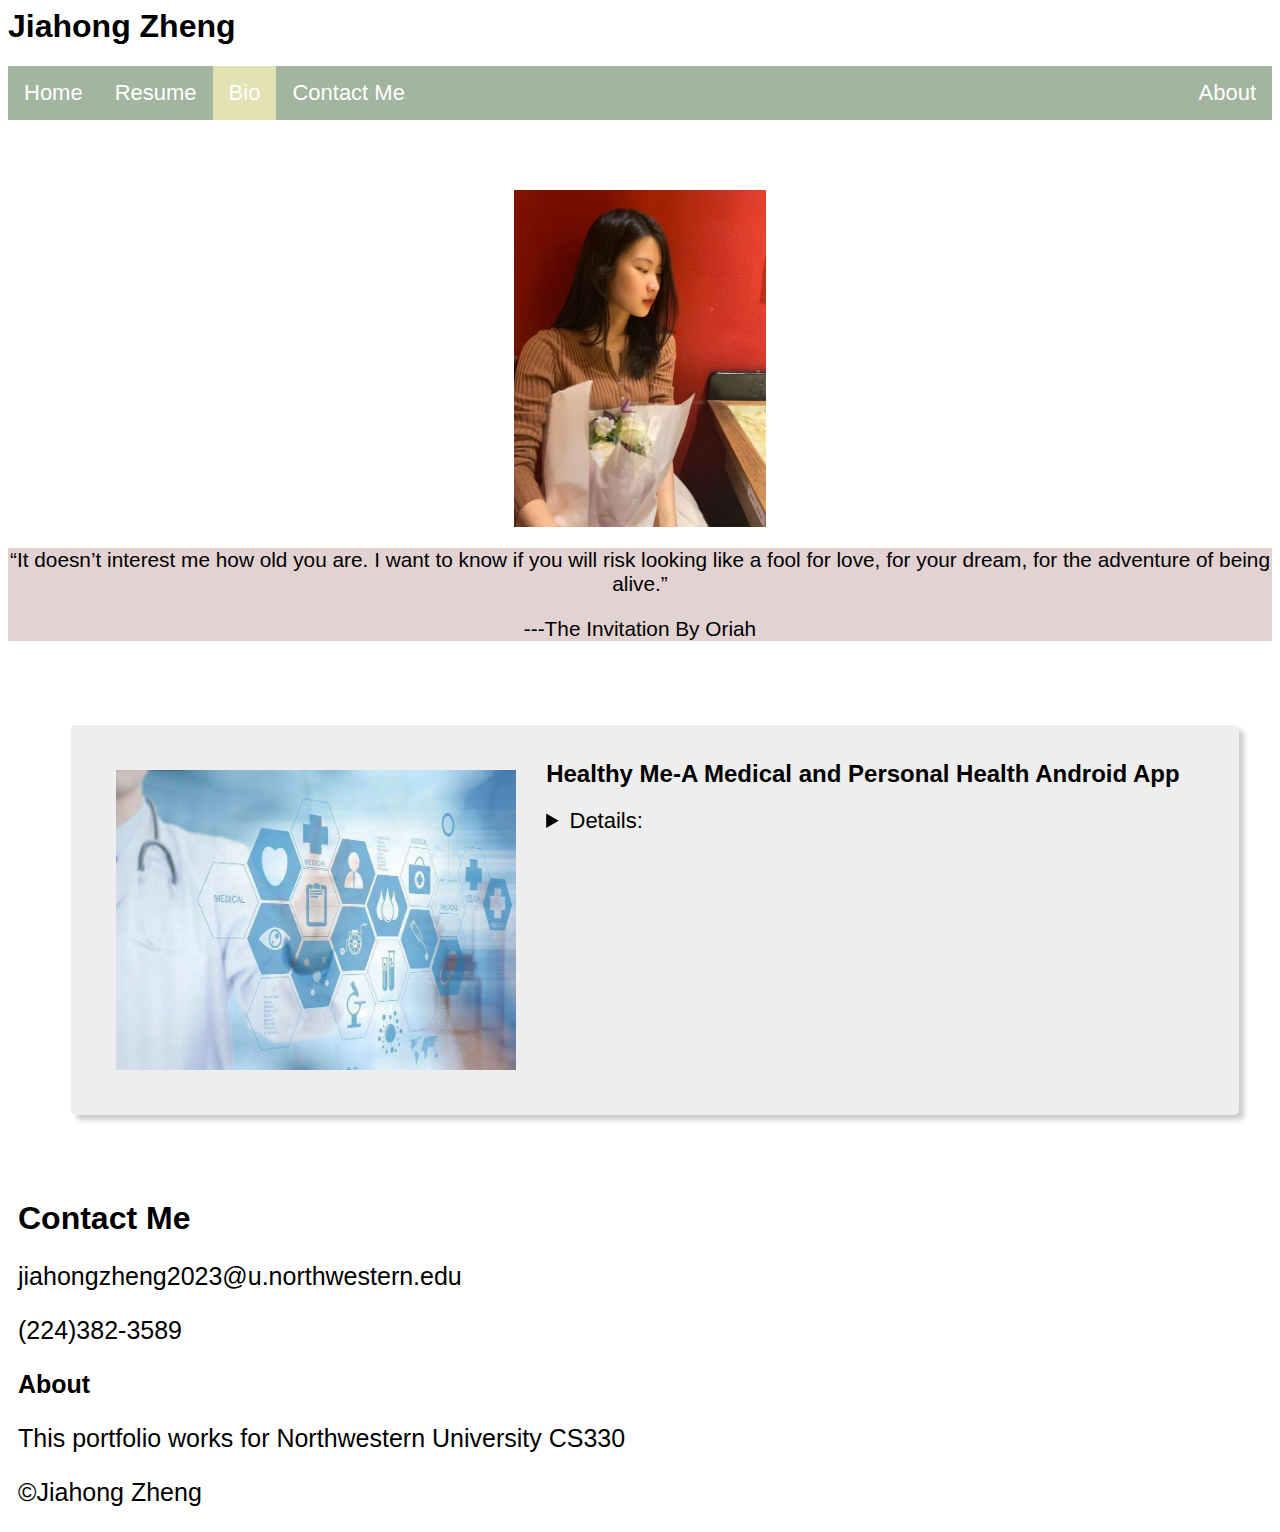
==== Bio.html @ b420c169 "added code" ====
<html>

    <head>
        <title>Jiahong Zheng‘s profile-bio</title>
        <link rel="stylesheet" type="text/css" href="style.css"/>
    </head>
   
    <body>
        <header>
            <h1>Jiahong Zheng</h1>
        </header>
        <nav aria-labelledby="mainnavheader">
            <ul class="topnav">
                <li><a href="index.html">Home</a></li>
                <li><a target="_blank" href="https://drive.google.com/file/d/1E-k8q14pU2FIzIOYG67VFkQvkntUAPvN/view?usp=sharing">Resume</a></li>
                <li><a class="active" href="bio.html">Bio</a></li>
                <li><a href="#contact-info">Contact Me</a></li>
                <li class="right"><a href="#about">About</a></li>
        </nav>

  <main>
    <div>
    <span><img class="center"src="images/photo.jpeg" alt="my bio photo"></span>
<div id="poem">
    <p >“It doesn’t interest me how old you are. I want to know if you will risk looking like a fool for love, for your dream, for the adventure of being alive.”</p> 
    <p >---The Invitation By Oriah</p>
</div>
    </div>

        <div class="project">
    <span><img class="projectImg"src="images/healthy.jpeg" alt="Healthy Me-A Medical and Personal Health Android App"></span>
    
    <h2 class="projectName">Healthy Me-A Medical and Personal Health Android App </h2>
    <details>
        <summary>Details:</summary>
        <li>Defined the roadmap of the project and lead the project</li>
        <li>Developed medical emergency cards feature, emergency assistance system and personal</li>
        <li>medication reminders feature which can be sent to designated family members and friends</li>
        <li>Implemented the medical report OCR identification system, which enabled calling external
interface, searching historical reports and saving locally
        <li>Built personal contraindications checker using SQLite database
    </details>
    </div>    
  </main>



  <div class="contact-info">
    <h1>Contact Me</h1>
    <p id="email">jiahongzheng2023@u.northwestern.edu</p>
    <p id="Phone">(224)382-3589</p>
  </div>


  <footer>
    <h2 id ="about">About</h2>
    <p>This portfolio works for Northwestern University CS330</p>
    <p id ="about">©Jiahong Zheng</p>
  </footer>
</body>
</html>
---- style.css ----
/* 
	Global classes 
					*/
body {
	font-family: Avenir, sans-serif;
}

summary{
	margin: 0;
 	padding: 0;
 	font-size: 22px;
 	font-weight: 5px;
}
details{
	margin: 0;
 	padding: 0;
 	font-size: 22px;
 	font-weight: 5px;
}
.project{
  display: inline-block;
  vertical-align: top;
  width: 90%;
  margin: 5%;
  padding: 15px;
  background-color: #eee;
  border-radius: 5px;
  box-shadow: 5px 5px 5px #0003;
}
.projectImg{
	width: 400px;
	height:300px;
	float: left;
  vertical-align: center;
  algin:center;
	hspace:100;
  padding: 30px 30px 30px 30px;
}
.projectName{
	
}

.center {
  display: block;
  margin-left: auto;
  margin-right: auto;
  padding-top: 70px;
  margin-bottom: auto;
  width: 20%;
  height: auto;
}

footer{
  font-size: 25px;
  margin-left: 10px;
}
#email{
	font-size: 25px;
}
#phone{
  font-size: 25px;
}#about{
  font-size: 25px;
}

.contact-info{
  margin-left: 10px;
}
#poem {
  background-color: #E2D2D2;
  text-align: center;
  font-family: Brush Script MT (cursive);
  font-size: 130%;
}

ul.topnav {
  list-style-type: none;
  margin: 0;
  padding: 0;
  overflow: hidden;
  background-color: #A2B59F;
}

ul.topnav li {float: left;}

ul.topnav li a {
  display: block;
  color: white;
  text-align: center;
  font-size: 22px;
  padding: 14px 16px;
  text-decoration: none;
}

ul.topnav li a:hover:not(.active) {background-color: #BFC8D7;}

ul.topnav li a.active {background-color: #E3E2B4;}

ul.topnav li.right {float: right;}
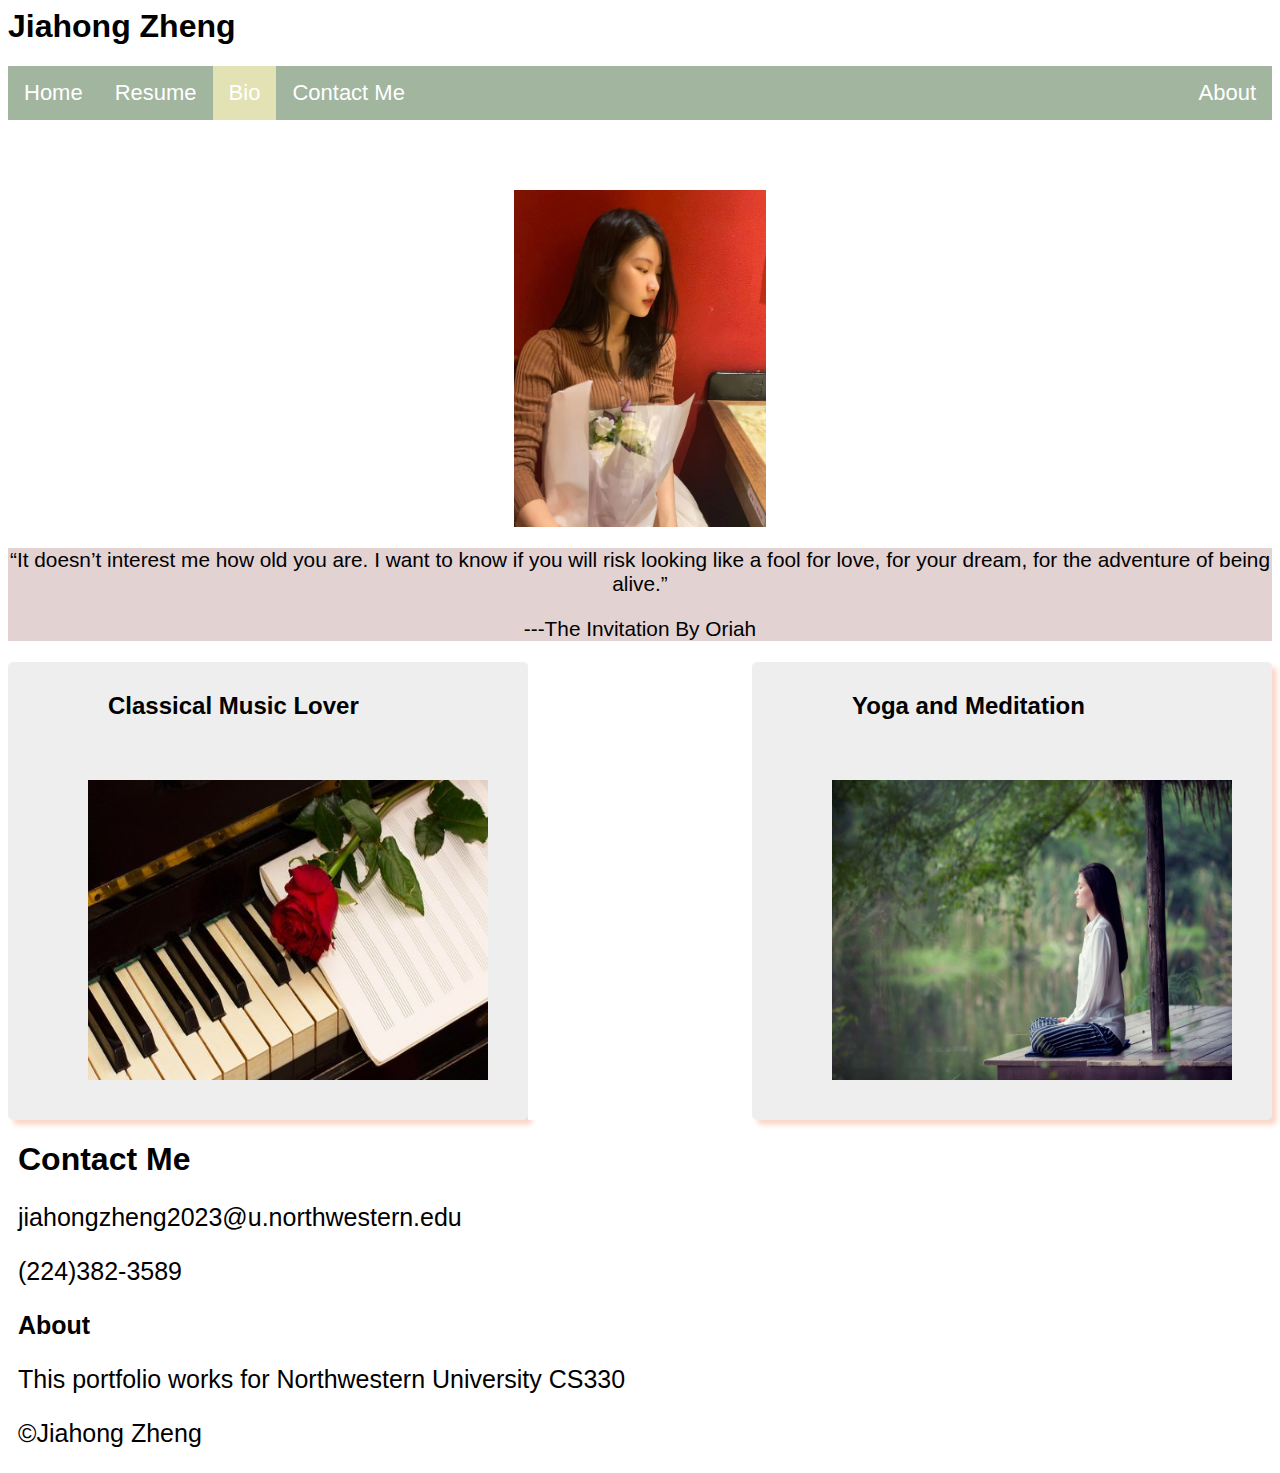
==== commit 083646fa: "updated" ====
--- a/Bio.html
+++ b/Bio.html
@@ -14,11 +14,12 @@
                 <li><a href="index.html">Home</a></li>
                 <li><a target="_blank" href="https://drive.google.com/file/d/1E-k8q14pU2FIzIOYG67VFkQvkntUAPvN/view?usp=sharing">Resume</a></li>
                 <li><a class="active" href="bio.html">Bio</a></li>
-                <li><a href="#contact-info">Contact Me</a></li>
+                <li><a href="#contact">Contact Me</a></li>
                 <li class="right"><a href="#about">About</a></li>
         </nav>
 
   <main>
+
     <div>
     <span><img class="center"src="images/photo.jpeg" alt="my bio photo"></span>
 <div id="poem">
@@ -26,27 +27,27 @@
     <p >---The Invitation By Oriah</p>
 </div>
     </div>
-
-        <div class="project">
-    <span><img class="projectImg"src="images/healthy.jpeg" alt="Healthy Me-A Medical and Personal Health Android App"></span>
-    
-    <h2 class="projectName">Healthy Me-A Medical and Personal Health Android App </h2>
-    <details>
-        <summary>Details:</summary>
-        <li>Defined the roadmap of the project and lead the project</li>
-        <li>Developed medical emergency cards feature, emergency assistance system and personal</li>
-        <li>medication reminders feature which can be sent to designated family members and friends</li>
-        <li>Implemented the medical report OCR identification system, which enabled calling external
-interface, searching historical reports and saving locally
-        <li>Built personal contraindications checker using SQLite database
-    </details>
-    </div>    
+    <div style="width: 100%; display: table;">
+    <div style="display: table-row; height: 100px;">           
+    <div class="hobby1">
+        <h2 class="hobbyName">Classical Music Lover</h2>
+        <span><img class="hobbyImg"src="images/piano.jpeg" alt="piano"></span>
+    </div>  
+    <div style="display: table-cell; background: white;"> 
+    </div>
+    <div class="hobby2">
+        <h2 class="hobbyName">Yoga and Meditation</h2>
+        <span><img class="hobbyImg"src="images/yoga.jpeg" alt="yoga"></span>
+    </div>
+    </div>
+    </div>
+   
   </main>
 
 
 
   <div class="contact-info">
-    <h1>Contact Me</h1>
+    <h1 id="contact">Contact Me</h1>
     <p id="email">jiahongzheng2023@u.northwestern.edu</p>
     <p id="Phone">(224)382-3589</p>
   </div>
--- a/style.css
+++ b/style.css
@@ -27,17 +27,48 @@
   border-radius: 5px;
   box-shadow: 5px 5px 5px #0003;
 }
+.hobby1{
+  /*display: inline-block;*/
+  display: table-cell;
+  vertical-align: top;
+  width: 40%;
+  margin: 5%;
+  padding: 15px;
+  background-color: #eee;
+  border-radius: 5px;
+  box-shadow: 5px 5px 5px #f9d9ca;
+}
+.hobby2{
+  /*display: inline-block;*/
+  display: table-cell;
+  vertical-align: top;
+  width: 40%;
+  margin: 5%;
+  padding: 15px;
+  background-color: #eee;
+  border-radius: 5px;
+  box-shadow: 5px 5px 5px #f9d9ca;
+}
 .projectImg{
+  width: 400px;
+  height:300px;
+  float: left;
+  vertical-align: center;
+  algin:center;
+  hspace:100;
+  padding: 15px;
+}
+.hobbyImg{
 	width: 400px;
 	height:300px;
 	float: left;
   vertical-align: center;
   algin:center;
-	hspace:100;
-  padding: 30px 30px 30px 30px;
+/*	hspace:100;*/
+  padding: 15px 25px 25px 65px;
 }
-.projectName{
-	
+.hobbyName{
+	padding: 15px 25px 25px 85px;
 }
 
 .center {
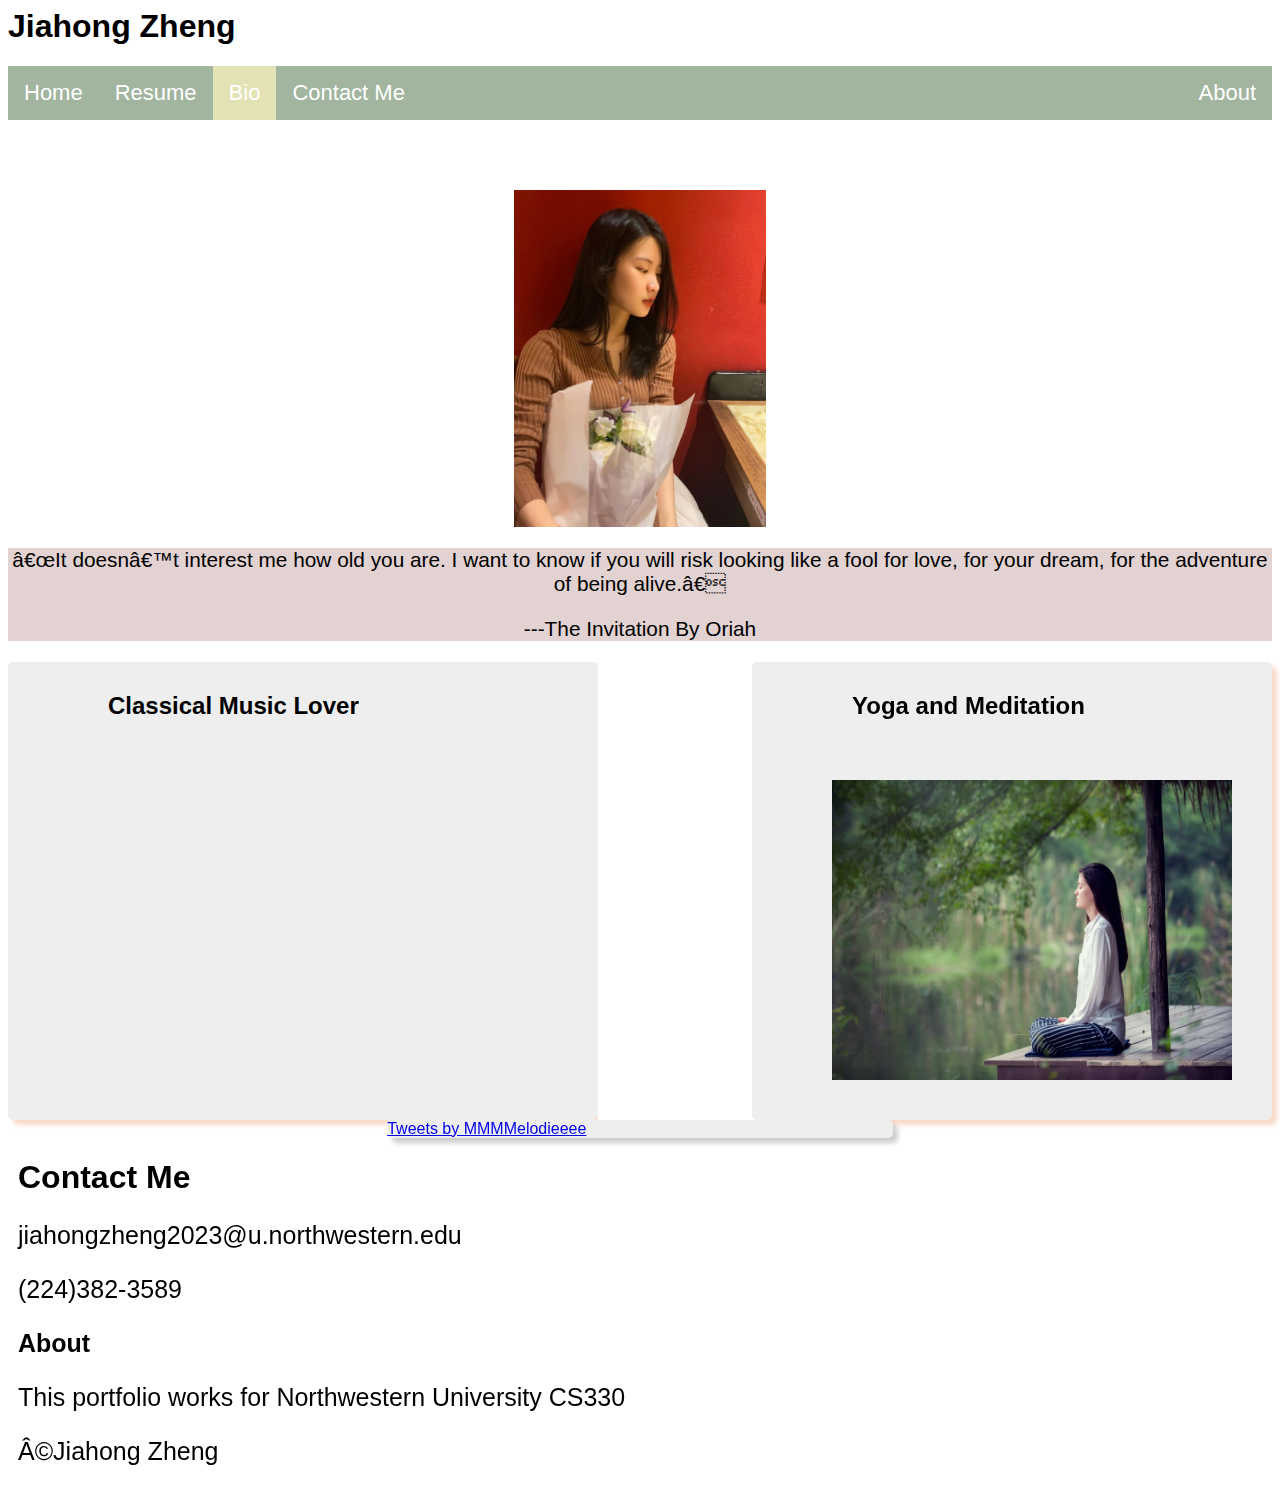
==== commit 1468f060: "modified" ====
--- a/Bio.html
+++ b/Bio.html
@@ -31,7 +31,8 @@
     <div style="display: table-row; height: 100px;">           
     <div class="hobby1">
         <h2 class="hobbyName">Classical Music Lover</h2>
-        <span><img class="hobbyImg"src="images/piano.jpeg" alt="piano"></span>
+        <iframe width="560" height="315" src="https://www.youtube.com/embed/9aDEq3u5huA" title="YouTube video player" frameborder="0" allow="accelerometer; autoplay; clipboard-write; encrypted-media; gyroscope; picture-in-picture" allowfullscreen></iframe>
+
     </div>  
     <div style="display: table-cell; background: white;"> 
     </div>
@@ -40,10 +41,13 @@
         <span><img class="hobbyImg"src="images/yoga.jpeg" alt="yoga"></span>
     </div>
     </div>
-    </div>
+</div>
+ 
    
+<div class = "twitter">
+  <a class="twitter-timeline" href="https://twitter.com/MMMMelodieeee?ref_src=twsrc%5Etfw">Tweets by MMMMelodieeee</a> <script async src="https://platform.twitter.com/widgets.js" charset="utf-8"></script> 
   </main>
-
+</div>
 
 
   <div class="contact-info">
--- a/style.css
+++ b/style.css
@@ -4,6 +4,7 @@
 body {
 	font-family: Avenir, sans-serif;
 }
+
 
 summary{
 	margin: 0;
@@ -23,6 +24,22 @@
   width: 90%;
   margin: 5%;
   padding: 15px;
+  background-color: #eee;
+  border-radius: 5px;
+  box-shadow: 5px 5px 5px #0003;
+}
+
+.twitter{
+  display: block;
+  margin-left: auto;
+  margin-right: auto;
+  width: 40%;
+/*  display: inline-block;
+  vertical-align: top;
+  align:center;
+  width: 50%;*/
+/*  margin: 5%;*/
+/*  padding: 15px, 15px, 15px, 15px;*/
   background-color: #eee;
   border-radius: 5px;
   box-shadow: 5px 5px 5px #0003;
@@ -128,3 +145,54 @@
 ul.topnav li a.active {background-color: #E3E2B4;}
 
 ul.topnav li.right {float: right;}
+
+/* Popup container */
+.popup {
+  position: relative;
+  display: inline-block;
+  cursor: pointer;
+}
+
+/* The actual popup (appears on top) */
+.popup .popuptext {
+  visibility: hidden;
+  width: 1000px;
+  background-color: #555;
+  color: #fff;
+  text-align: center;
+  border-radius: 6px;
+  padding: 8px 0;
+  bottom: 125%;
+  left: 50%;
+  margin-left: -80px;
+}
+
+/* Popup arrow */
+.popup .popuptext::after {
+  content: "";
+  position: absolute;
+  top: 100%;
+  left: 100%;
+  margin-left: -5px;
+  border-width: 5px;
+  border-style: solid;
+  border-color: #555 transparent transparent transparent;
+}
+
+/* Toggle this class when clicking on the popup container (hide and show the popup) */
+.popup .show {
+  visibility: visible;
+  -webkit-animation: fadeIn 1s;
+  animation: fadeIn 1s
+}
+
+/* Add animation (fade in the popup) */
+@-webkit-keyframes fadeIn {
+  from {opacity: 0;}
+  to {opacity: 1;}
+}
+
+@keyframes fadeIn {
+  from {opacity: 0;}
+  to {opacity:1 ;}
+}
